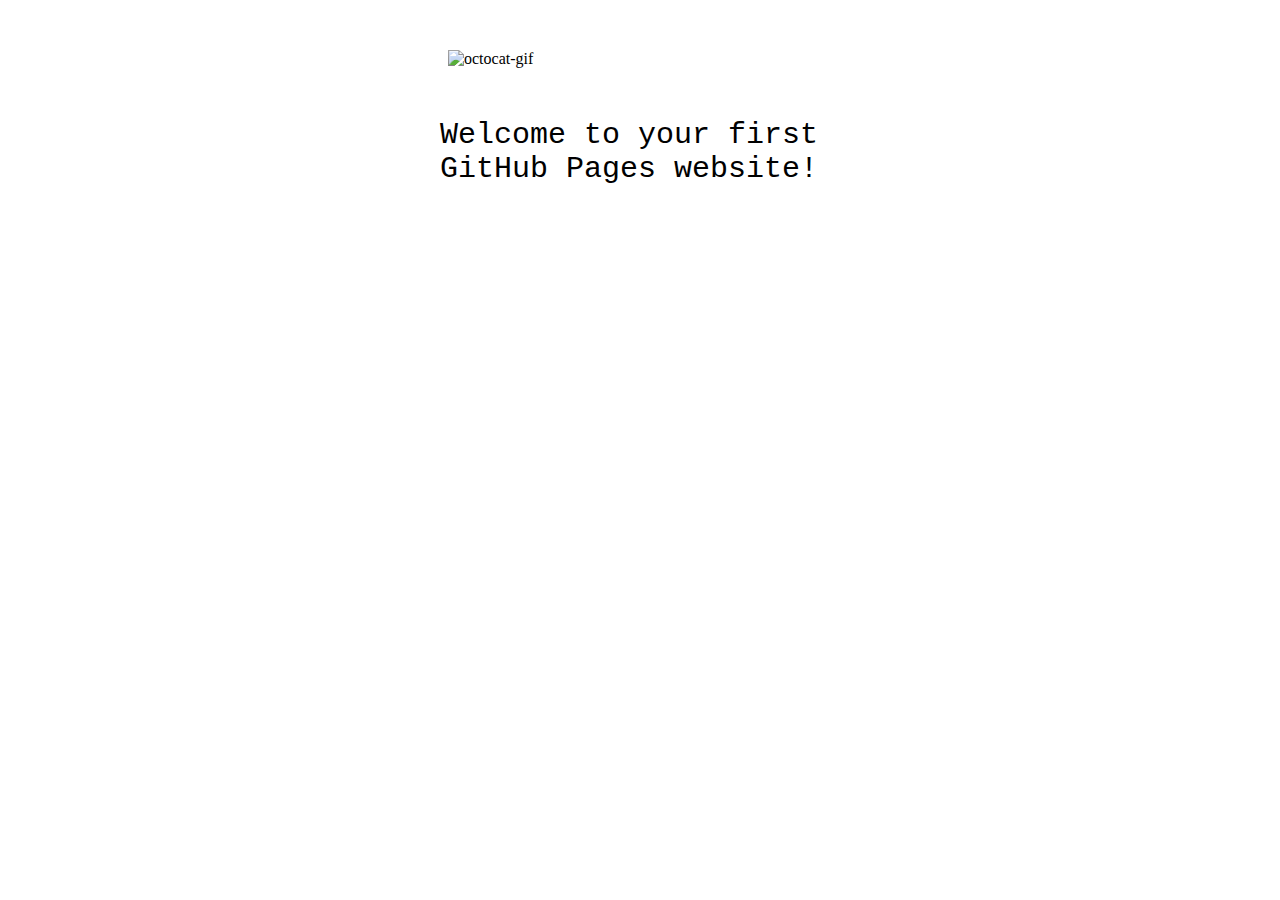
==== index.html @ 86d9aea9 "Initial commit" ====
<!DOCTYPE html>

<html>
<head>
  <meta http-equiv="Content-Type" content="text/html; charset=utf-8"/>
  <title>my-first-website</title>
  <LINK href="styles.css" rel="stylesheet" type="text/css">
</head>

<body>

<img src="https://octodex.github.com/images/daftpunktocat-thomas.gif" id="octocat" alt="octocat-gif" />

<!-- Change this code here by copy and pasting your template on line 15 -->
<p>Welcome to your first GitHub Pages website!</p>

</body>
</html>
---- styles.css ----
* {
  margin:0px;
  padding:0px;
}

#octocat {
  display: block;
  width:384px;
  margin: 50px auto;
}

p {
  display: block;
  width: 400px;
  margin: 50px auto;
  font: 30px Monaco,"Courier New","DejaVu Sans Mono","Bitstream Vera Sans Mono",monospace;
}
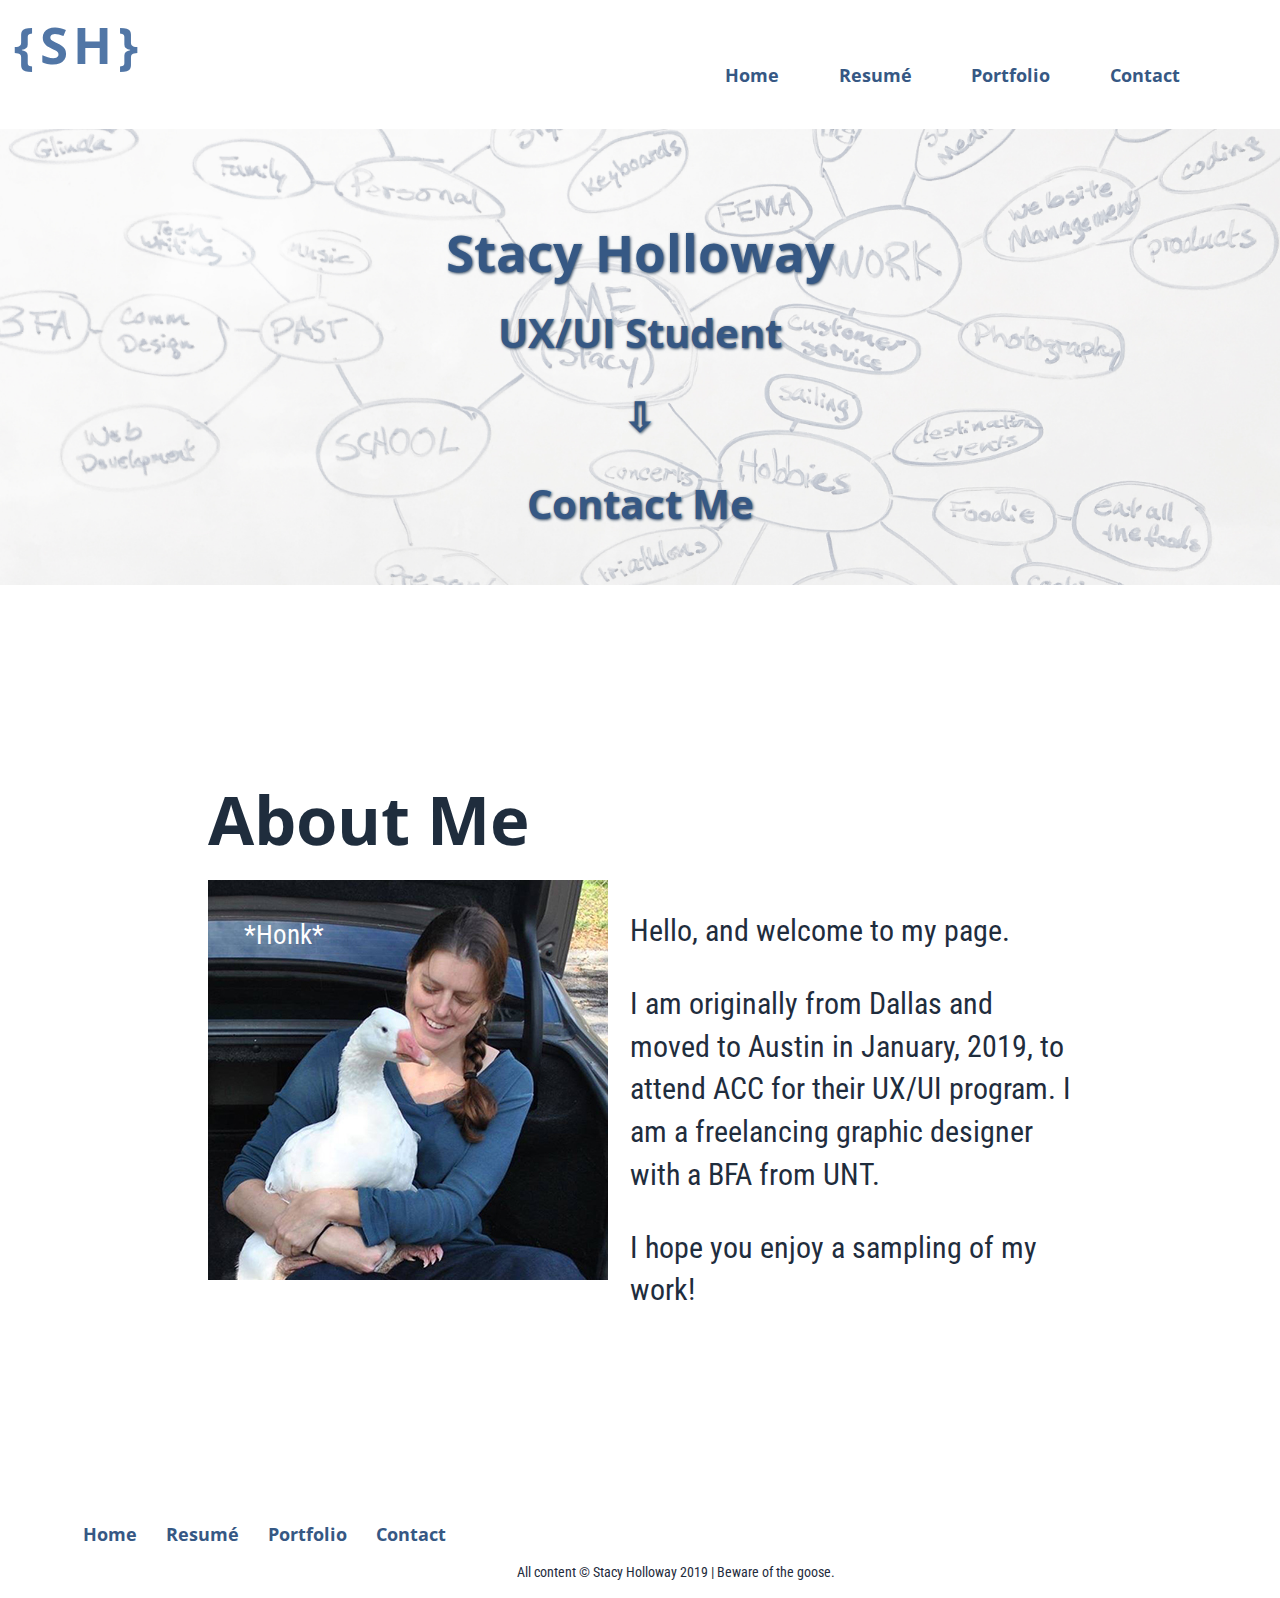
==== commit 12828061: "Add files via upload" ====
--- a/index.html
+++ b/index.html
@@ -1,18 +1,65 @@
 <!DOCTYPE html>
+<html lang="en-us">
+	<head>
+		<meta charset="UTF-8">
+		<meta name="viewport" content="width=device-width, initial-scale=1">
+		<link rel="stylesheet" type="text/css" href="style.css">
+		<link href="https://fonts.googleapis.com/css?family=Open+Sans:400,700|Roboto+Condensed:400,700&display=swap&subset=latin-ext" rel="stylesheet">
+		<link rel="icon" type="image/png" sizes="32x32" href="images/favicon-32x32.png">
+		<link rel="icon" type="image/png" sizes="16x16" href="images/favicon-16x16.png">
+		<title>Stacy Holloway Portfolio</title>
+	</head>
 
-<html>
-<head>
-  <meta http-equiv="Content-Type" content="text/html; charset=utf-8"/>
-  <title>my-first-website</title>
-  <LINK href="styles.css" rel="stylesheet" type="text/css">
-</head>
+	<body>
+		<header>
+			<a href="index.html" class="site-logo">
+				<h1>{SH}</h1>
+			</a>
+			<nav class="page-nav">
+				<ul>
+					<li><a href="index.html">Home</a></li>
+					<li><a href="resume.html">Resum&eacute;</a></li>
+					<li><a href="portfolio.html">Portfolio</a></li>
+					<li><a href="contact.html">Contact</a></li>
+				</ul>
+			</nav>
+		</header>
 
-<body>
+		<section class="hero-container">
+			<h3>Stacy Holloway</h3>
+			<h4>UX/UI Student</h4>
+			<h4 class="arrow-down bounce">&#8681;</h4>
+			<a href="contact.html">
+				<h4 class="transition-title">Contact Me</h4>
+			</a>
+		</section>
 
-<img src="https://octodex.github.com/images/daftpunktocat-thomas.gif" id="octocat" alt="octocat-gif" />
+	<main>
+		<h2>About Me</h2>
+		<div id="honk">
+			<audio controls id="audio-honk">
+				<source src="sounds/honk-sound.mp3" type="audio/mpeg">
+				<source src="sounds/honk-sound.ogg" type="audio/ogg">
+			</audio>
+			*Honk*
+		</div>
+		<div class="introduction">
+			<img class="bio-image" src="images/glinda-me.jpg" alt="Stacy with goose Glinda.">
+			<p>Hello, and welcome to my page.</p>
+			<p>I am originally from Dallas and moved to Austin in January, 2019, to attend ACC for their UX/UI program. I am a freelancing graphic designer with a BFA from UNT.</p>
+			<p>I hope you enjoy a sampling of my work!</p>
+		</div>
+	</main>
 
-<!-- Change this code here by copy and pasting your template on line 15 -->
-<p>Welcome to your first GitHub Pages website!</p>
+	<footer>
+		<div class="footer-links">
+			<a href="index.html">Home</a>
+			<a href="portfolio.html">Resum&eacute;</a>
+			<a href="portfolio.html">Portfolio</a>
+			<a href="contact.html">Contact</a>
+		</div>
+		<p class="copyright">All content &copy; Stacy Holloway 2019 | Beware of the goose.</p>
+	</footer>
 
-</body>
-</html>
+	</body>
+</html>--- a/style.css
+++ b/style.css
@@ -0,0 +1,548 @@
+/*========================================
+Colors
+==========================================*/
+ html {
+     --color-text-black: #1F2D3D;
+     --color-text-smoke: #304760;
+     --color-light-blue: #C2D2F2;
+     --color-blue: #5176a6;
+     --color-dark-blue: #365884;
+}
+
+/*========================================
+Site Logo
+==========================================*/
+ .site-logo {
+     color: var(--color-blue);
+     font-family: var(--font-titles);
+     font-weight: bold;
+     left: 0;
+     letter-spacing: .3rem;
+     text-decoration: none;
+     text-transform: uppercase;
+}
+
+ .site-logo h1 {
+     font-size: var(--size-four);
+     margin: .2rem;
+     text-align: left;
+}
+
+/*========================================
+Typography
+==========================================*/
+ html {
+     --font-primary: 'Roboto Condensed', sans-serif;
+     --font-titles: 'Open Sans', sans-serif;
+
+     --ratio: 1.333;
+     --size-one: calc( 1rem * var(--ratio) );
+     --size-two: calc( var(--size-one) * var(--ratio) );
+     --size-three: calc( var(--size-two) * var(--ratio) );
+     --size-four: calc( var(--size-three) * var(--ratio) );
+     --size-five: calc( var(--size-four) * var(--ratio) );
+     --size-six: calc( var(--size-five) * var(--ratio));
+     --size-minus-one: calc( 1rem * .75 );
+     
+     color: var(--color-text-black);
+     font-family: var(--font-primary);
+     font-size: 18px;
+     line-height: 1.45;
+}
+ h1 {
+     font-family: var(--font-titles);
+     font-size: var(--size-six);
+}
+
+ h2 {
+     font-family: var(--font-titles);
+     font-size: var(--size-five);
+     margin-bottom: .6rem;
+     margin-top: .4rem;
+}
+
+ h3 {
+     font-family: var(--font-titles);
+     font-size: var(--size-four);
+     margin-bottom: .8rem;
+     margin-top: .8rem;
+}
+
+ h4 {
+     font-family: var(--font-titles);
+     font-size: var(--size-three);
+     margin-bottom: .8rem;
+     margin-top: .6rem;
+}
+
+ h5 {
+     font-family: var(--font-titles);
+     font-size: var(--size-two);
+}
+
+ h6 {
+     font-family: var(--font-titles);
+     font-size: var(--size-one);
+}
+
+ a {
+     color: var(--color-text-black);
+     text-decoration: none;
+}
+
+ a:active {
+     color: var(--color-light-blue);
+}
+
+ a:focus {
+     color: var(--color-text-smoke);
+}
+
+ a:visited {
+     var(--color-text-black) 
+}
+
+ a:hover {
+     color: var(--color-text-smoke);
+}
+
+ .introduction {
+     font-size: var(--size-two);
+     line-height: 1.4;
+}
+
+ @media ( min-width: 850px ) {
+     .introduction {
+         display: inline-block;
+    }
+}
+
+ .form-microcopy {
+     color: var(--color-text-smoke);
+     font-style: italic;
+     font-weight: light;
+
+}
+
+
+ .resume-dividers {
+     border-bottom: 1px solid #365884;
+     padding-bottom: 2rem;
+     padding-top: 2rem;
+}
+
+
+ .resume-logo-info {
+    padding-bottom: 2rem;
+}
+
+ @media ( min-width: 710px ) {
+     .portfolio-grid {
+         display: grid;
+    }
+}
+
+@media ( min-width: 852px ) {
+     .portfolio-grid {
+         grid-template-columns: 1fr 1fr;
+    }
+}
+
+
+@media ( min-width: 1250px ) {
+     .portfolio-grid {
+         grid-template-columns: 1fr 1fr 1fr;
+    }
+}
+
+
+ @media ( min-width: 2200px ) {
+     .portfolio-grid {
+         grid-template-columns: 1fr 1fr 1fr 1fr;
+    }
+}
+
+ .client-experience {
+     max-width: 40rem;
+}
+
+ .image-description {
+     max-width: 50rem;
+}
+
+ .portfolio-item h3 {
+     font-size: var(--size-one);
+}
+
+ .photo-info {
+     font-size: .8rem;
+     font-style: italic;
+
+}
+
+
+
+/*========================================
+Hero Image Components
+==========================================*/
+ .hero-container {
+     align-items: center;
+     background-image: url("images/hero-image.jpg");
+     background-position: center top;
+     background-repeat: no-repeat;
+     background-size: cover;
+     
+     color: var(--color-dark-blue);
+     display: flex;
+     height: 45vh;
+     justify-content: center;
+     text-align: center;
+     text-shadow: 1px 1px 3px #304760;
+}
+
+ @media ( min-width: 475px ) {
+     .hero-container {
+         flex-direction: column;
+         justify-content: center;
+         padding-top: 10rem;
+    }
+     .hero-container h1 {
+         flex-direction: column;
+         font-size: var(--size-three);
+    }
+}
+
+ @media ( min-width: 700px ) {
+     .hero-container h1 {
+         font-size: var(--size-five);
+    }
+     .hero-container {
+         padding-top: 15rem;
+    }
+}
+
+ @media ( min-width: 1000px ) {
+     .hero-container h1 {
+         font-size: var(--size-six);
+    }
+     .hero-container {
+         padding-top: 10rem;
+    }
+}
+
+ .hero-container h3, a {
+     color: var(--color-dark-blue);
+     font-family: var(--font-titles);
+     font-weight: bold;
+     line-height: 1.2;
+     margin: .6rem;
+     text-align: center;
+}
+
+/*========================================
+Main Page Components / Page Layout
+==========================================*/
+ main {
+     --margin-featured: .5rem;
+     --margin-standard: 40rem;
+
+     margin: 0 auto;
+     max-width: var(--margin-standard);
+     padding: 10rem 2rem;
+}
+
+ body {
+     margin: 0 auto;
+}
+
+ @media ( min-width: 575px ) {
+     html {
+         --ratio: 1.32;
+    }
+
+     main {
+         max-width: 45rem;
+    }
+}
+
+ @media ( min-width: 875px ) {
+     html {
+         --ratio: 1.3;
+        }
+    }
+     main {
+         max-width: 48rem;
+    }
+}
+
+ @media ( min-width: 1000px ) {
+     html {
+         --ratio: 1.33;
+    }
+     main {
+         max-width: 55rem;
+    }
+}
+
+.portfolio-examples {
+    padding-bottom: 2rem;
+}
+
+/*========================================
+Header Component
+==========================================*/
+ header {
+     background-color: #FFF;
+     overflow: hidden;
+     left: 0;
+     padding-left: 4rem;
+     padding-right: 4rem;
+     right:0;
+     text-align: right;
+     top: 0;
+}
+
+/*========================================
+Navigation
+==========================================*/
+ nav a {
+     text-decoration: none;
+}
+
+ .page-nav a {
+     border-bottom: 2px solid rgba( 0,0,.1,.1 );
+     color: var(--color-dark-blue);
+     display: flex;
+     padding-bottom: .75rem;
+     padding-left: .35rem;
+     padding-right: .35rem;
+     padding-top: 2rem;
+     text-align: left;
+}
+
+ @media ( min-width: 715px ) {
+     .page-nav a {
+         border: none;
+         display: inline-block;
+         
+    }
+     header {
+         position: fixed;
+    }
+     .site-logo {
+         position: fixed;
+    }
+}
+
+ .page-nav a:hover, .page-nav a:active {
+     color: var(--color-light-blue);
+     font-style: bold;
+}
+
+ .page-nav li {
+     display: inline;
+     padding: .6rem;
+}
+
+ nav ul {
+     list-style-type: none;
+     padding: 0;
+}
+
+ .portfolio-item a {
+     margin: 0;
+}
+
+/*========================================
+Image Components
+==========================================*/
+ 
+img {
+    max-width: 100%;
+}
+
+ .bio-image {
+     display: block;
+     margin-right: 1.2rem;
+     max-width: 100%;
+     padding-bottom: .2rem;
+}
+
+.logo-image {
+    max-width: 100%;
+
+}
+
+ @media ( min-width: 625px ) {
+     .bio-image {
+         float: left;
+    }
+}
+
+.thumbnail {
+    min-width: 300px;
+    display: block;
+}
+
+.thumbnail:hover {
+  opacity: 0.8;
+  transition: .5s ease;
+}
+
+/*===================================================
+  Portfolio Image Components
+=====================================================*/
+ .portfolio-item {
+     display: inline-block;
+     margin: 2rem;
+     text-align: center;
+}
+ .portfolio-item img,  {
+     max-width: 100%;
+}
+
+
+/*========================================
+Form Components
+==========================================*/
+ input, select, textarea {
+     border: 1px solid var(--color-blue);
+     box-sizing: border-box;
+     display: block;
+     margin-bottom: .5rem;
+     margin-top: .5rem;
+     min-width: 85%;
+     padding: .5rem;
+     -webkit-appearance:none;
+}
+
+ textarea {
+     min-height: 5rem;
+}
+
+ input:focus, select:focus, textarea:focus {
+     box-shadow: 2px 2px 0 #304760;
+     outline: none;
+}
+
+ input:hover, select:hover, textarea:hover {
+     border-color: var(--color-light-blue);
+}
+
+ label {
+     display: block;
+     margin: 2rem 0 0;
+}
+
+ input[type="submit"], button {
+     background-color: var(--color-blue);
+     box-shadow: 1px 1px 3px rgba(0,0,0,.5);
+     display: inline-block;
+     min-width: inherit;
+     padding: .5rem;
+     text-decoration: none;
+}
+
+ input[type="submit"]:hover, button:hover {
+     background-color: white;
+     cursor: pointer;
+}
+
+ input[type="submit"]:active, button:active {
+     background-color: var(--color-dark-blue);
+     color: white;
+     cursor: pointer;
+}
+
+
+/*========================================
+Footer
+==========================================*/
+ footer {
+     color: var(--color-dark-blue);
+     display: block;
+     text-align: center;
+}
+
+ @media ( min-width: 625px ) {
+     footer {
+         padding-left: 4rem;
+         text-align: left;
+    }
+}
+
+ footer a {
+     margin-right: .8rem;
+     text-decoration: none;
+}
+
+ footer a:visited {
+     color: var(--color-dark-blue);
+}
+
+ footer a:active {
+     color: var(--color-light-blue);
+}
+
+ footer a:hover, footer:focus {
+     color: var(--color-blue);
+     text-decoration: underline;
+}
+
+ .copyright {
+     color: var(--color-text-black);
+     font-size: .8rem;
+     text-align: center;
+}
+
+/*========================================
+Annimation and Transitions
+==========================================*/
+ .arrow-bounce {
+     background-size: contain;
+     bottom: -2rem;
+     height: 40px;
+     left: 50%;
+     margin-left:-20px;
+     position: fixed;
+     width: 40px;
+     
+}
+ .bounce {
+     animation: bounce 2s infinite;
+}
+ @keyframes bounce {
+     0%, 20%, 50%, 80%, 100% {
+         transform: translateY(0);
+    }
+     40% {
+         transform: translateY(-30px);
+    }
+     60% {
+         transform: translateY(-15px);
+    }
+}
+
+ .transition-title:hover {
+     color: var(--color-light-blue);
+     transition: all 1s ease;
+}
+
+/*========================================
+Sound (for fun!)
+==========================================*/
+ div#honk {
+     color: #FFF;
+     position: absolute;
+     width: 5rem;
+     height: 5rem;
+     overflow: hidden;
+     padding: 2rem;
+     font-size: 1.5rem;
+     text-align: left;
+}
+ audio#audio-honk {
+     position: absolute;
+     opacity: 0.01;
+}
+ 